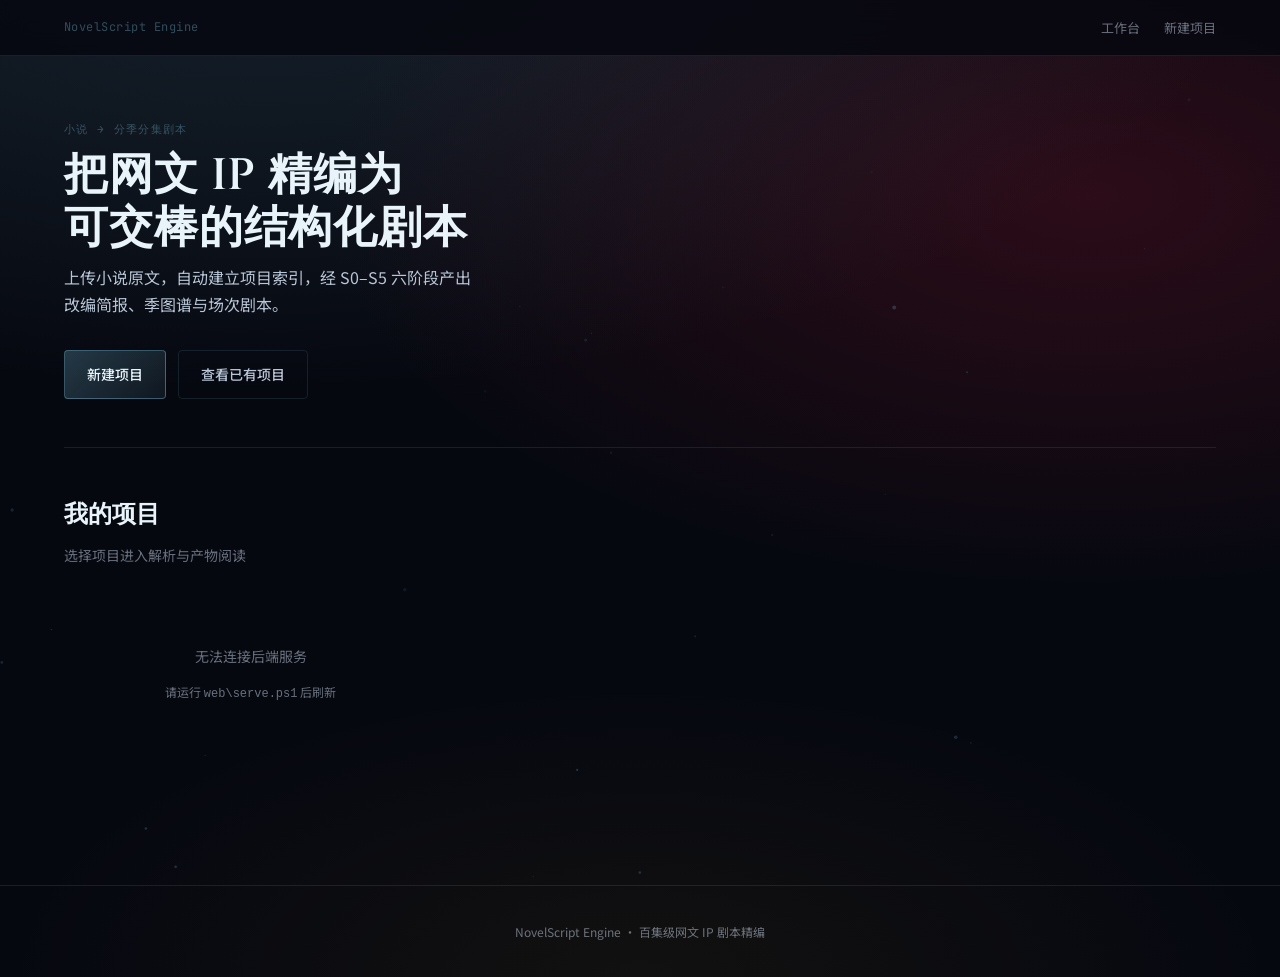
==== web/index.html @ 32b8bdcc "Initial commit: NovelScript Engine core codebase Co-authored-by: Cursor <cursoragent@cursor.com>" ====
<!DOCTYPE html>
<html lang="zh-CN">
<head>
  <meta charset="UTF-8">
  <meta name="viewport" content="width=device-width, initial-scale=1.0">
  <title>NovelScript Engine · 工作台</title>
  <link rel="preconnect" href="https://fonts.googleapis.com">
  <link rel="preconnect" href="https://fonts.gstatic.com" crossorigin>
  <link href="https://fonts.googleapis.com/css2?family=Cinzel:wght@400;600;700&family=JetBrains+Mono:wght@400;500&family=Noto+Sans+SC:wght@300;400;500;600&display=swap" rel="stylesheet">
  <link rel="stylesheet" href="styles.css">
</head>
<body class="page-home">
  <canvas id="frost-canvas" aria-hidden="true"></canvas>

  <header class="site-header">
    <div class="header-inner">
      <a class="brand brand-link" href="/">
        <span class="brand-engine">NovelScript Engine</span>
      </a>
      <nav class="header-nav" aria-label="页面导航">
        <a href="/" aria-current="page">工作台</a>
        <a href="/create.html">新建项目</a>
      </nav>
    </div>
  </header>

  <main>
    <section class="portal-hero">
      <p class="hero-eyebrow">小说 → 分季分集剧本</p>
      <h1 class="hero-title">把网文 IP 精编为<br>可交棒的结构化剧本</h1>
      <p class="portal-lead">
        上传小说原文，自动建立项目索引，经 S0–S5 六阶段产出改编简报、季图谱与场次剧本。
      </p>
      <div class="portal-actions">
        <a class="btn btn-primary" href="/create.html">新建项目</a>
        <a class="btn btn-ghost" href="#projects">查看已有项目</a>
      </div>
    </section>

    <section id="projects" class="projects-section">
      <div class="section-head">
        <h2>我的项目</h2>
        <p>选择项目进入解析与产物阅读</p>
      </div>
      <div id="projects-grid" class="projects-grid">
        <p class="projects-loading">加载项目列表…</p>
      </div>
    </section>
  </main>

  <footer class="site-footer">
    <p>NovelScript Engine · 百集级网文 IP 剧本精编</p>
  </footer>

  <script src="home.js"></script>
</body>
</html>
---- web/styles.css ----
/* Frost & Abyss — dragons-ice project dashboard */

:root {
  --void: #060810;
  --night: #0B1220;
  --deep: #111827;
  --panel: rgba(14, 22, 38, 0.72);
  --panel-border: rgba(126, 200, 227, 0.12);

  --ice: #7EC8E3;
  --ice-dim: rgba(126, 200, 227, 0.35);
  --ice-glow: rgba(126, 200, 227, 0.15);
  --frost-white: #E8F4FA;

  --abyss: #C41E3A;
  --abyss-deep: #1A0A12;
  --abyss-glow: rgba(196, 30, 58, 0.2);

  --flame: #D4A017;
  --flame-red: #8B1A1A;
  --flame-glow: rgba(212, 160, 23, 0.18);

  --mist: #B8C5D6;
  --mist-dim: rgba(184, 197, 214, 0.55);

  --font-display: "Cinzel", "Noto Serif SC", serif;
  --font-body: "Noto Sans SC", system-ui, sans-serif;
  --font-mono: "JetBrains Mono", monospace;

  --radius-sm: 4px;
  --radius-md: 8px;
  --radius-lg: 16px;

  --header-h: 56px;

  --stage-s0: #7EC8E3;
  --stage-s1: #9B8FD4;
  --stage-s2: #D4A017;
  --stage-s3: #5EC4A0;
  --stage-s4: #E07A5F;
  --stage-s5: #C41E3A;
}

*, *::before, *::after { box-sizing: border-box; }

html {
  scroll-behavior: smooth;
  scroll-padding-top: calc(var(--header-h) + 16px);
}

body {
  margin: 0;
  min-height: 100vh;
  font-family: var(--font-body);
  font-weight: 400;
  font-size: 15px;
  line-height: 1.65;
  color: var(--mist);
  background: var(--void);
  background-image:
    radial-gradient(ellipse 80% 50% at 20% -10%, var(--ice-glow), transparent),
    radial-gradient(ellipse 60% 40% at 85% 20%, var(--abyss-glow), transparent),
    radial-gradient(ellipse 50% 30% at 50% 100%, rgba(212, 160, 23, 0.06), transparent);
}

.server-banner {
  position: sticky;
  top: 0;
  z-index: 200;
  padding: 12px 24px;
  background: rgba(196, 30, 58, 0.92);
  color: var(--frost-white);
  font-size: 13px;
  text-align: center;
  border-bottom: 1px solid rgba(255, 255, 255, 0.15);
}

.server-banner code {
  font-family: var(--font-mono);
  background: rgba(0, 0, 0, 0.25);
  padding: 2px 6px;
  border-radius: 3px;
}

.server-banner a {
  color: var(--frost-white);
  font-weight: 600;
}

.fatal-error {
  padding: 80px 24px;
  text-align: center;
  max-width: 520px;
  margin: 0 auto;
}

.fatal-error h2 {
  font-family: var(--font-display);
  color: var(--frost-white);
}

.fatal-error code {
  font-family: var(--font-mono);
  background: var(--panel);
  padding: 2px 6px;
  border-radius: 3px;
}

.fatal-error a {
  color: var(--ice);
}

#frost-canvas {
  position: fixed;
  inset: 0;
  width: 100%;
  height: 100%;
  pointer-events: none;
  z-index: 0;
  opacity: 0.45;
}

/* Header */
.site-header {
  position: sticky;
  top: 0;
  z-index: 100;
  height: var(--header-h);
  background: rgba(6, 8, 16, 0.85);
  backdrop-filter: blur(12px);
  border-bottom: 1px solid var(--panel-border);
}

.header-inner {
  max-width: 1200px;
  margin: 0 auto;
  padding: 0 24px;
  height: 100%;
  display: flex;
  align-items: center;
  justify-content: space-between;
}

.brand {
  font-family: var(--font-mono);
  font-size: 12px;
  letter-spacing: 0.04em;
}

.brand-engine { color: var(--ice-dim); }
.brand-divider { color: var(--mist-dim); margin: 0 6px; }
.brand-project { color: var(--frost-white); }

.header-nav {
  display: flex;
  gap: 24px;
}

.header-nav a {
  color: var(--mist-dim);
  text-decoration: none;
  font-size: 13px;
  transition: color 0.2s;
}

.header-nav a:hover,
.header-nav a:focus-visible {
  color: var(--ice);
  outline: none;
}

main {
  position: relative;
  z-index: 1;
  max-width: 1200px;
  margin: 0 auto;
  padding: 0 24px 80px;
}

/* Hero */
.hero {
  padding: 48px 0 64px;
  display: grid;
  grid-template-columns: 1fr 340px;
  gap: 48px;
  align-items: start;
}

.hero-frame {
  position: relative;
}

.hero-eyebrow {
  font-family: var(--font-mono);
  font-size: 11px;
  letter-spacing: 0.12em;
  text-transform: uppercase;
  color: var(--ice-dim);
  margin: 0 0 12px;
}

.hero-title {
  font-family: var(--font-display);
  font-size: clamp(2rem, 5vw, 2.75rem);
  font-weight: 600;
  color: var(--frost-white);
  margin: 0 0 8px;
  line-height: 1.2;
  letter-spacing: 0.02em;
}

.hero-subtitle {
  font-family: var(--font-display);
  font-size: 14px;
  color: var(--mist-dim);
  margin: 0 0 24px;
  font-style: italic;
}

.hero-logline {
  font-size: 16px;
  color: var(--mist);
  max-width: 52ch;
  margin: 0 0 32px;
  border-left: 2px solid var(--ice-dim);
  padding-left: 16px;
}

.hero-stats {
  display: flex;
  flex-wrap: wrap;
  gap: 12px;
}

.stat-chip {
  font-family: var(--font-mono);
  font-size: 11px;
  padding: 6px 12px;
  border-radius: var(--radius-sm);
  background: var(--panel);
  border: 1px solid var(--panel-border);
  color: var(--mist);
}

.stat-chip strong {
  color: var(--ice);
  font-weight: 500;
}

/* Character triangle */
.triangle-section {
  padding-top: 8px;
}

.section-label {
  font-family: var(--font-mono);
  font-size: 10px;
  letter-spacing: 0.15em;
  text-transform: uppercase;
  color: var(--mist-dim);
  margin: 0 0 16px;
}

.character-triangle {
  position: relative;
  width: 100%;
  aspect-ratio: 1;
  max-width: 320px;
}

.char-node {
  position: absolute;
  width: 100px;
  padding: 12px;
  border-radius: var(--radius-md);
  text-align: center;
  cursor: default;
  transition: transform 0.25s, box-shadow 0.25s;
}

.char-node:hover {
  transform: scale(1.04);
}

.char-node--freya {
  top: 0;
  left: 50%;
  transform: translateX(-50%);
  background: linear-gradient(135deg, rgba(126, 200, 227, 0.15), rgba(126, 200, 227, 0.05));
  border: 1px solid rgba(126, 200, 227, 0.35);
  box-shadow: 0 0 24px var(--ice-glow);
}

.char-node--freya:hover { transform: translateX(-50%) scale(1.04); }

.char-node--desmond {
  bottom: 8%;
  left: 0;
  background: linear-gradient(135deg, rgba(196, 30, 58, 0.2), rgba(26, 10, 18, 0.8));
  border: 1px solid rgba(196, 30, 58, 0.4);
  box-shadow: 0 0 24px var(--abyss-glow);
}

.char-node--troy {
  bottom: 8%;
  right: 0;
  background: linear-gradient(135deg, rgba(212, 160, 23, 0.15), rgba(139, 26, 26, 0.3));
  border: 1px solid rgba(212, 160, 23, 0.35);
  box-shadow: 0 0 24px var(--flame-glow);
}

.char-name {
  font-family: var(--font-display);
  font-size: 12px;
  color: var(--frost-white);
  margin: 0 0 2px;
}

.char-role {
  font-size: 10px;
  color: var(--mist-dim);
  margin: 0;
}

.triangle-lines {
  position: absolute;
  inset: 0;
  width: 100%;
  height: 100%;
  pointer-events: none;
}

.triangle-lines line {
  stroke: rgba(184, 197, 214, 0.15);
  stroke-width: 1;
  stroke-dasharray: 4 4;
}

/* Sections */
.section-head {
  margin-bottom: 32px;
}

.section-head h2 {
  font-family: var(--font-display);
  font-size: 1.5rem;
  color: var(--frost-white);
  margin: 0 0 8px;
}

.section-head p {
  margin: 0;
  color: var(--mist-dim);
  font-size: 14px;
}

.pipeline-section,
.seasons-section,
.docs-section {
  padding: 64px 0;
  border-top: 1px solid var(--panel-border);
}

/* Pipeline */
.pipeline-track {
  display: flex;
  gap: 0;
  margin-bottom: 40px;
  overflow-x: auto;
  padding-bottom: 8px;
}

.stage-node {
  flex: 1;
  min-width: 100px;
  position: relative;
  text-align: center;
  padding: 16px 8px;
  display: flex;
  flex-direction: column;
  align-items: center;
  gap: 6px;
}

.stage-node--S0 { --stage-accent: var(--stage-s0); }
.stage-node--S1 { --stage-accent: var(--stage-s1); }
.stage-node--S2 { --stage-accent: var(--stage-s2); }
.stage-node--S3 { --stage-accent: var(--stage-s3); }
.stage-node--S4 { --stage-accent: var(--stage-s4); }
.stage-node--S5 { --stage-accent: var(--stage-s5); }

.stage-rerun {
  display: inline-flex;
  align-items: center;
  justify-content: center;
  width: 28px;
  height: 28px;
  margin-top: 6px;
  padding: 0;
  border: none;
  border-radius: 50%;
  background: color-mix(in srgb, var(--stage-accent, var(--ice)) 10%, transparent);
  color: color-mix(in srgb, var(--stage-accent, var(--ice)) 75%, var(--mist));
  cursor: pointer;
  opacity: 0.55;
  transition: opacity 0.2s, background 0.2s, color 0.2s, transform 0.2s, box-shadow 0.2s;
}

.stage-node:hover .stage-rerun,
.stage-rerun:focus-visible {
  opacity: 1;
  background: color-mix(in srgb, var(--stage-accent, var(--ice)) 18%, transparent);
  color: var(--stage-accent, var(--ice));
  box-shadow: 0 0 12px color-mix(in srgb, var(--stage-accent, var(--ice)) 25%, transparent);
  outline: none;
}

.stage-rerun:hover:not(:disabled) {
  transform: rotate(-30deg);
}

.stage-rerun:disabled {
  opacity: 0.25;
  cursor: not-allowed;
  transform: none;
}

.stage-rerun-icon {
  display: block;
}

.stage-rerun--loading .stage-rerun-icon {
  animation: stage-rerun-spin 0.8s linear infinite;
}

@keyframes stage-rerun-spin {
  to { transform: rotate(360deg); }
}

.stage-node:not(:last-child)::after {
  content: "";
  position: absolute;
  top: 28px;
  right: -50%;
  width: 100%;
  height: 1px;
  background: linear-gradient(90deg, var(--panel-border), transparent);
  z-index: 0;
}

.stage-dot {
  width: 14px;
  height: 14px;
  border-radius: 50%;
  margin: 0 auto 10px;
  border: 2px solid var(--mist-dim);
  background: var(--night);
  position: relative;
  z-index: 1;
}

.stage-node--complete .stage-dot {
  border-color: var(--ice);
  background: var(--ice);
  box-shadow: 0 0 12px var(--ice-glow);
}

.stage-node--pending .stage-dot {
  border-color: var(--mist-dim);
  opacity: 0.5;
}

.stage-id {
  font-family: var(--font-mono);
  font-size: 13px;
  font-weight: 500;
  color: var(--frost-white);
  display: block;
}

.stage-label {
  font-size: 11px;
  color: var(--mist-dim);
  display: block;
  margin-top: 4px;
  line-height: 1.3;
}

.engines-grid {
  display: grid;
  grid-template-columns: repeat(auto-fit, minmax(220px, 1fr));
  gap: 12px;
}

.engine-card {
  padding: 16px 18px;
  background: var(--panel);
  border: 1px solid var(--panel-border);
  border-radius: var(--radius-md);
  display: flex;
  align-items: flex-start;
  gap: 12px;
}

.engine-symbol {
  font-size: 18px;
  color: var(--ice);
  line-height: 1;
}

.engine-name {
  font-size: 13px;
  color: var(--mist);
  margin: 0;
}

.engine-id {
  font-family: var(--font-mono);
  font-size: 10px;
  color: var(--ice-dim);
  margin: 0 0 4px;
}

/* Seasons */
.seasons-scroll {
  display: grid;
  grid-template-columns: repeat(auto-fill, minmax(280px, 1fr));
  gap: 16px;
}

.season-card {
  padding: 20px;
  background: var(--panel);
  border: 1px solid var(--panel-border);
  border-radius: var(--radius-md);
  transition: border-color 0.2s, transform 0.2s;
  cursor: pointer;
}

.season-card:hover,
.season-card:focus-visible {
  border-color: var(--ice-dim);
  transform: translateY(-2px);
  outline: none;
}

.season-card--active {
  border-color: var(--ice);
  box-shadow: 0 0 20px var(--ice-glow);
}

.season-num {
  font-family: var(--font-mono);
  font-size: 10px;
  color: var(--ice-dim);
  letter-spacing: 0.1em;
  margin-bottom: 8px;
}

.season-title {
  font-family: var(--font-display);
  font-size: 15px;
  color: var(--frost-white);
  margin: 0 0 8px;
  line-height: 1.35;
}

.season-chapters {
  font-family: var(--font-mono);
  font-size: 11px;
  color: var(--mist-dim);
  margin: 0 0 12px;
}

.season-arc {
  font-size: 12px;
  color: var(--mist);
  margin: 0 0 12px;
  padding-left: 10px;
  border-left: 2px solid var(--ice-dim);
}

.season-hook {
  font-size: 11px;
  font-style: italic;
  color: var(--abyss);
  opacity: 0.85;
  margin: 0;
}

/* Documents — per-stage groups */
.docs-layout {
  display: grid;
  grid-template-columns: 260px 1fr;
  gap: 24px;
  min-height: 480px;
}

.docs-sidebar {
  display: flex;
  flex-direction: column;
  gap: 12px;
}

.doc-stage-group {
  border-radius: var(--radius-md);
  border: 1px solid color-mix(in srgb, var(--stage-accent, var(--ice-dim)) 22%, var(--panel-border));
  border-left: 4px solid var(--stage-accent, var(--ice-dim));
  background: linear-gradient(
    135deg,
    color-mix(in srgb, var(--stage-accent, var(--ice)) 8%, rgba(0, 0, 0, 0.22)),
    rgba(0, 0, 0, 0.18)
  );
  overflow: hidden;
}

.doc-stage-group--S0 { --stage-accent: var(--stage-s0); }
.doc-stage-group--S1 { --stage-accent: var(--stage-s1); }
.doc-stage-group--S2 { --stage-accent: var(--stage-s2); }
.doc-stage-group--S3 { --stage-accent: var(--stage-s3); }
.doc-stage-group--S4 { --stage-accent: var(--stage-s4); }
.doc-stage-group--S5 { --stage-accent: var(--stage-s5); }

.doc-stage-group--pending {
  opacity: 0.55;
}

.doc-group-header {
  display: flex;
  align-items: flex-start;
  justify-content: space-between;
  gap: 10px;
  padding: 14px 14px 10px;
  background: linear-gradient(
    90deg,
    color-mix(in srgb, var(--stage-accent, var(--ice)) 16%, transparent),
    transparent 72%
  );
  border-bottom: 1px solid color-mix(in srgb, var(--stage-accent, var(--ice)) 15%, var(--panel-border));
}

.doc-group-title {
  display: flex;
  flex-direction: column;
  gap: 4px;
  min-width: 0;
}

.doc-stage-id {
  font-family: var(--font-display);
  font-size: 18px;
  font-weight: 600;
  letter-spacing: 0.06em;
  line-height: 1;
  color: var(--stage-accent, var(--ice));
  text-shadow: 0 0 20px color-mix(in srgb, var(--stage-accent, var(--ice)) 40%, transparent);
}

.doc-stage-name {
  font-size: 13px;
  font-weight: 500;
  line-height: 1.35;
  color: var(--frost-white);
}

.doc-group-label {
  font-family: var(--font-mono);
  font-size: 11px;
  letter-spacing: 0.08em;
  color: var(--stage-accent, var(--ice-dim));
  margin: 0;
  text-transform: uppercase;
}

.doc-group-status {
  flex-shrink: 0;
  font-family: var(--font-mono);
  font-size: 9px;
  padding: 3px 7px;
  border-radius: var(--radius-sm);
  color: var(--mist-dim);
  border: 1px solid var(--panel-border);
  margin-top: 2px;
}

.doc-group-status--complete {
  color: var(--stage-accent);
  border-color: color-mix(in srgb, var(--stage-accent) 40%, transparent);
  background: color-mix(in srgb, var(--stage-accent) 10%, transparent);
}

.doc-group-links {
  display: flex;
  flex-direction: column;
  gap: 2px;
  padding: 4px 6px 8px;
}

.doc-link {
  display: block;
  width: 100%;
  padding: 10px 12px;
  text-align: left;
  background: transparent;
  border: none;
  border-radius: var(--radius-sm);
  color: var(--mist);
  font-family: var(--font-body);
  font-size: 13px;
  cursor: pointer;
  transition: background 0.15s, color 0.15s;
}

.doc-link:hover,
.doc-link:focus-visible {
  background: rgba(126, 200, 227, 0.08);
  color: var(--frost-white);
  outline: none;
}

.doc-link--active {
  background: color-mix(in srgb, var(--stage-accent, var(--ice)) 14%, transparent);
  color: var(--stage-accent, var(--ice));
  border-left: 2px solid var(--stage-accent, var(--ice));
}

.doc-link--disabled {
  opacity: 0.35;
  cursor: not-allowed;
}

.docs-viewer {
  background: var(--panel);
  border: 1px solid var(--panel-border);
  border-radius: var(--radius-md);
  overflow: hidden;
  display: flex;
  flex-direction: column;
}

.docs-viewer-header {
  padding: 16px 24px;
  border-bottom: 1px solid var(--panel-border);
  display: flex;
  align-items: center;
  justify-content: space-between;
  gap: 12px;
}

.docs-viewer-header h3 {
  font-family: var(--font-display);
  font-size: 16px;
  color: var(--frost-white);
  margin: 0;
}

.doc-stage-badge {
  font-family: var(--font-mono);
  font-size: 10px;
  padding: 4px 10px;
  border-radius: var(--radius-sm);
  color: var(--stage-accent, var(--ice));
  border: 1px solid color-mix(in srgb, var(--stage-accent, var(--ice)) 45%, transparent);
  background: color-mix(in srgb, var(--stage-accent, var(--ice)) 12%, transparent);
}

.doc-stage-badge--S0 { --stage-accent: var(--stage-s0); }
.doc-stage-badge--S1 { --stage-accent: var(--stage-s1); }
.doc-stage-badge--S2 { --stage-accent: var(--stage-s2); }
.doc-stage-badge--S3 { --stage-accent: var(--stage-s3); }
.doc-stage-badge--S4 { --stage-accent: var(--stage-s4); }
.doc-stage-badge--S5 { --stage-accent: var(--stage-s5); }

.docs-content {
  padding: 24px 28px 40px;
  overflow-y: auto;
  max-height: 70vh;
  flex: 1;
}

.docs-placeholder {
  color: var(--mist-dim);
  font-style: italic;
}

.docs-loading {
  color: var(--ice-dim);
  font-family: var(--font-mono);
  font-size: 13px;
}

.docs-error {
  color: var(--abyss);
  padding: 12px;
  background: rgba(196, 30, 58, 0.1);
  border-radius: var(--radius-sm);
}

/* Prose (markdown) */
.prose h1, .prose h2, .prose h3, .prose h4 {
  font-family: var(--font-display);
  color: var(--frost-white);
  margin-top: 1.5em;
  margin-bottom: 0.6em;
  line-height: 1.3;
}

.prose h1 { font-size: 1.5rem; border-bottom: 1px solid var(--panel-border); padding-bottom: 0.4em; }
.prose h2 { font-size: 1.25rem; color: var(--ice); }
.prose h3 { font-size: 1.05rem; }

.prose p { margin: 0.8em 0; }

.prose a {
  color: var(--ice);
  text-decoration: underline;
  text-underline-offset: 2px;
}

.prose strong { color: var(--frost-white); font-weight: 600; }
.prose em { color: var(--mist); }

.prose blockquote {
  margin: 1em 0;
  padding: 12px 16px;
  border-left: 3px solid var(--ice-dim);
  background: rgba(126, 200, 227, 0.05);
  color: var(--mist);
  font-style: italic;
}

.prose code {
  font-family: var(--font-mono);
  font-size: 0.85em;
  background: rgba(0, 0, 0, 0.3);
  padding: 2px 6px;
  border-radius: 3px;
  color: var(--ice);
}

.prose pre {
  background: rgba(0, 0, 0, 0.4);
  border: 1px solid var(--panel-border);
  border-radius: var(--radius-sm);
  padding: 16px;
  overflow-x: auto;
}

.prose pre code {
  background: none;
  padding: 0;
  color: var(--mist);
}

.prose table {
  width: 100%;
  border-collapse: collapse;
  font-size: 13px;
  margin: 1em 0;
}

.prose th, .prose td {
  border: 1px solid var(--panel-border);
  padding: 8px 12px;
  text-align: left;
}

.prose th {
  background: rgba(126, 200, 227, 0.08);
  color: var(--ice);
  font-weight: 500;
}

.prose tr:nth-child(even) td {
  background: rgba(0, 0, 0, 0.15);
}

.prose hr {
  border: none;
  border-top: 1px solid var(--panel-border);
  margin: 2em 0;
}

.prose ul, .prose ol {
  padding-left: 1.4em;
  margin: 0.8em 0;
}

.prose li { margin: 0.3em 0; }

/* Footer */
.site-footer {
  position: relative;
  z-index: 1;
  text-align: center;
  padding: 24px;
  border-top: 1px solid var(--panel-border);
  font-size: 12px;
  color: var(--mist-dim);
}

/* Responsive */
@media (max-width: 900px) {
  .hero {
    grid-template-columns: 1fr;
    gap: 32px;
  }

  .character-triangle {
    max-width: 100%;
  }

  .docs-layout {
    grid-template-columns: 1fr;
  }

  .docs-sidebar {
    flex-direction: row;
    flex-wrap: wrap;
    gap: 8px;
  }

  .doc-group-label {
    width: 100%;
  }

  .header-nav { display: none; }
}

@media (prefers-reduced-motion: reduce) {
  *, *::before, *::after {
    animation-duration: 0.01ms !important;
    transition-duration: 0.01ms !important;
  }

  .stage-rerun:hover:not(:disabled) {
    transform: none;
  }

  #frost-canvas { display: none; }
}

/* ── Portal home / create ── */

.brand-link {
  text-decoration: none;
  color: inherit;
}

.page-home .portal-hero,
.page-create .create-main {
  padding: 64px 0 48px;
}

.portal-hero {
  max-width: 640px;
}

.portal-lead {
  font-size: 16px;
  color: var(--mist);
  max-width: 46ch;
  margin: 0 0 32px;
  line-height: 1.7;
}

.portal-actions {
  display: flex;
  flex-wrap: wrap;
  gap: 12px;
}

.btn {
  display: inline-flex;
  align-items: center;
  justify-content: center;
  padding: 12px 22px;
  border-radius: var(--radius-sm);
  font-family: var(--font-body);
  font-size: 14px;
  font-weight: 500;
  text-decoration: none;
  border: 1px solid transparent;
  cursor: pointer;
  transition: background 0.15s, border-color 0.15s, transform 0.15s;
}

.btn-primary {
  background: linear-gradient(135deg, rgba(126, 200, 227, 0.25), rgba(126, 200, 227, 0.08));
  border-color: var(--ice-dim);
  color: var(--frost-white);
}

.btn-primary:hover,
.btn-primary:focus-visible {
  border-color: var(--ice);
  box-shadow: 0 0 20px var(--ice-glow);
  outline: none;
}

.btn-ghost {
  background: transparent;
  border-color: var(--panel-border);
  color: var(--mist);
}

.btn-ghost:hover {
  border-color: var(--ice-dim);
  color: var(--frost-white);
}

.btn-sm {
  padding: 8px 14px;
  font-size: 12px;
}

.btn:disabled {
  opacity: 0.5;
  cursor: not-allowed;
}

.projects-section {
  padding: 48px 0 64px;
  border-top: 1px solid var(--panel-border);
}

.projects-grid {
  display: grid;
  grid-template-columns: repeat(auto-fill, minmax(280px, 1fr));
  gap: 16px;
}

.project-card {
  display: block;
  padding: 20px;
  background: var(--panel);
  border: 1px solid var(--panel-border);
  border-radius: var(--radius-md);
  text-decoration: none;
  color: inherit;
  transition: border-color 0.2s, transform 0.2s;
}

.project-card:hover {
  border-color: var(--ice-dim);
  transform: translateY(-2px);
}

.project-card-slug {
  font-family: var(--font-mono);
  font-size: 10px;
  color: var(--ice-dim);
  margin: 0 0 8px;
}

.project-card-title {
  font-family: var(--font-display);
  font-size: 16px;
  color: var(--frost-white);
  margin: 0 0 12px;
  line-height: 1.35;
}

.project-card-meta {
  display: flex;
  flex-wrap: wrap;
  gap: 10px;
  font-family: var(--font-mono);
  font-size: 10px;
  color: var(--mist-dim);
  margin-bottom: 12px;
}

.project-card-bar {
  height: 3px;
  background: rgba(255, 255, 255, 0.06);
  border-radius: 2px;
  overflow: hidden;
}

.project-card-bar span {
  display: block;
  height: 100%;
  background: var(--ice);
  border-radius: 2px;
}

.projects-empty,
.projects-loading,
.section-empty {
  color: var(--mist-dim);
  font-size: 14px;
  padding: 32px;
  text-align: center;
}

.projects-empty .btn {
  margin-top: 16px;
}

.create-main {
  max-width: 560px;
  margin: 0 auto;
}

.create-card {
  padding: 32px;
  background: var(--panel);
  border: 1px solid var(--panel-border);
  border-radius: var(--radius-lg);
}

.field-label {
  display: block;
  font-size: 12px;
  color: var(--mist-dim);
  margin: 16px 0 8px;
}

.field-input {
  width: 100%;
  padding: 10px 12px;
  background: rgba(0, 0, 0, 0.3);
  border: 1px solid var(--panel-border);
  border-radius: var(--radius-sm);
  color: var(--frost-white);
  font-family: var(--font-body);
  font-size: 14px;
}

.field-input:focus {
  outline: none;
  border-color: var(--ice-dim);
}

.field-select {
  appearance: none;
}

.drop-zone {
  border: 2px dashed var(--panel-border);
  border-radius: var(--radius-md);
  padding: 32px 20px;
  text-align: center;
  cursor: pointer;
  transition: border-color 0.2s, background 0.2s;
}

.drop-zone--hover,
.drop-zone:focus-visible {
  border-color: var(--ice-dim);
  background: rgba(126, 200, 227, 0.05);
  outline: none;
}

.drop-zone--ready {
  border-color: var(--ice);
  border-style: solid;
}

.drop-title {
  font-family: var(--font-display);
  color: var(--frost-white);
  margin: 0 0 6px;
}

.drop-hint,
.drop-file {
  font-size: 12px;
  color: var(--mist-dim);
  margin: 4px 0;
}

.drop-file {
  color: var(--ice);
  font-family: var(--font-mono);
}

.checkbox-row {
  display: flex;
  align-items: flex-start;
  gap: 10px;
  margin: 20px 0;
  font-size: 13px;
  color: var(--mist);
  cursor: pointer;
}

.form-error {
  color: var(--abyss);
  background: rgba(196, 30, 58, 0.12);
  padding: 10px 12px;
  border-radius: var(--radius-sm);
  font-size: 13px;
  margin: 12px 0;
}

.upload-progress {
  margin-top: 20px;
  padding: 20px;
  background: rgba(126, 200, 227, 0.04);
  border: 1px solid var(--panel-border);
  border-radius: var(--radius-md);
}

.upload-progress-steps {
  display: flex;
  flex-direction: column;
  gap: 12px;
  margin-bottom: 16px;
}

.upload-step {
  display: flex;
  align-items: center;
  gap: 12px;
  font-size: 13px;
  color: var(--mist-dim);
  transition: color 0.3s;
}

.upload-step-dot {
  width: 10px;
  height: 10px;
  border-radius: 50%;
  border: 2px solid var(--mist-dim);
  flex-shrink: 0;
  transition: border-color 0.3s, background 0.3s, box-shadow 0.3s;
}

.upload-step--active {
  color: var(--frost-white);
}

.upload-step--active .upload-step-dot {
  border-color: var(--ice);
  background: color-mix(in srgb, var(--ice) 40%, transparent);
  box-shadow: 0 0 10px var(--ice-glow);
  animation: pulse 1.2s ease infinite;
}

.upload-step--done {
  color: var(--ice-dim);
}

.upload-step--done .upload-step-dot {
  border-color: var(--ice);
  background: var(--ice);
}

.upload-progress-msg {
  margin: 0;
  font-family: var(--font-mono);
  font-size: 12px;
  color: var(--mist);
}

.form-actions {
  display: flex;
  justify-content: flex-end;
  gap: 12px;
  margin-top: 24px;
}

/* Project toolbar */
.project-toolbar {
  position: sticky;
  top: var(--header-h);
  z-index: 90;
  background: rgba(8, 12, 20, 0.9);
  border-bottom: 1px solid var(--panel-border);
  backdrop-filter: blur(10px);
}

.toolbar-inner {
  max-width: 1200px;
  margin: 0 auto;
  padding: 10px 24px;
  display: flex;
  align-items: center;
  justify-content: space-between;
  gap: 16px;
}

.toolbar-status {
  display: flex;
  align-items: center;
  gap: 8px;
  font-family: var(--font-mono);
  font-size: 12px;
  color: var(--mist-dim);
}

.status-dot {
  width: 8px;
  height: 8px;
  border-radius: 50%;
  background: var(--mist-dim);
}

.status-dot--running {
  background: var(--flame);
  box-shadow: 0 0 8px var(--flame-glow);
  animation: pulse 1.2s ease infinite;
}

.status-dot--idle {
  background: var(--ice);
}

@keyframes pulse {
  50% { opacity: 0.5; }
}

.toolbar-actions {
  display: flex;
  gap: 8px;
}

.stage-node--partial .stage-dot {
  border-color: var(--flame);
  background: rgba(212, 160, 23, 0.4);
}

.stage-node--active .stage-dot {
  border-color: var(--stage-accent, var(--flame));
  background: color-mix(in srgb, var(--stage-accent, var(--flame)) 55%, var(--night));
  box-shadow: 0 0 16px color-mix(in srgb, var(--stage-accent, var(--flame)) 40%, transparent);
  animation: stage-pulse 1.4s ease infinite;
}

.stage-node--active .stage-id {
  color: var(--stage-accent, var(--flame));
}

.stage-node--active::before {
  content: "进行中";
  position: absolute;
  top: 0;
  left: 50%;
  transform: translateX(-50%);
  font-family: var(--font-mono);
  font-size: 9px;
  letter-spacing: 0.08em;
  color: var(--stage-accent, var(--flame));
  opacity: 0.9;
}

@keyframes stage-pulse {
  50% { box-shadow: 0 0 8px color-mix(in srgb, var(--stage-accent, var(--flame)) 25%, transparent); }
}

/* Progress panel — production reel */
.progress-panel {
  position: relative;
  z-index: 2;
  border-bottom: 1px solid var(--panel-border);
  background: linear-gradient(180deg, rgba(11, 18, 32, 0.95) 0%, rgba(6, 8, 16, 0.88) 100%);
}

.progress-panel-inner {
  max-width: 1200px;
  margin: 0 auto;
  padding: 20px 24px 24px;
}

.progress-head {
  display: flex;
  align-items: flex-start;
  justify-content: space-between;
  gap: 24px;
  margin-bottom: 16px;
}

.progress-eyebrow {
  font-family: var(--font-mono);
  font-size: 10px;
  letter-spacing: 0.14em;
  text-transform: uppercase;
  color: var(--ice-dim);
  margin: 0 0 6px;
}

.progress-title {
  font-family: var(--font-display);
  font-size: clamp(18px, 3vw, 24px);
  font-weight: 600;
  color: var(--frost-white);
  margin: 0;
  line-height: 1.3;
}

.progress-meta {
  display: flex;
  flex-direction: column;
  align-items: flex-end;
  gap: 4px;
  flex-shrink: 0;
}

.progress-pct {
  font-family: var(--font-mono);
  font-size: 28px;
  font-weight: 500;
  color: var(--ice);
  line-height: 1;
}

.progress-stages {
  font-family: var(--font-mono);
  font-size: 11px;
  color: var(--mist-dim);
}

.progress-reel {
  margin-bottom: 12px;
}

.progress-reel-track {
  position: relative;
  height: 6px;
  background: rgba(126, 200, 227, 0.08);
  border-radius: 3px;
  overflow: visible;
}

.progress-reel-fill {
  height: 100%;
  width: 0%;
  background: linear-gradient(90deg, var(--ice-dim), var(--ice));
  border-radius: 3px;
  transition: width 0.6s ease;
}

.progress-reel-needle {
  position: absolute;
  top: 50%;
  left: 0%;
  width: 10px;
  height: 10px;
  margin-top: -5px;
  margin-left: -5px;
  border-radius: 50%;
  background: var(--frost-white);
  box-shadow: 0 0 12px var(--ice), 0 0 24px var(--ice-glow);
  transition: left 0.6s ease;
}

.progress-panel--running .progress-reel-needle {
  animation: needle-glow 1.2s ease infinite;
}

@keyframes needle-glow {
  50% { box-shadow: 0 0 6px var(--ice), 0 0 12px var(--ice-glow); }
}

.progress-steps {
  list-style: none;
  margin: 0 0 16px;
  padding: 0;
  display: grid;
  grid-template-columns: repeat(9, minmax(0, 1fr));
  gap: 4px;
}

.progress-step {
  display: flex;
  flex-direction: column;
  align-items: center;
  gap: 6px;
  text-align: center;
  position: relative;
}

.progress-step:not(:last-child)::after {
  content: "";
  position: absolute;
  top: 7px;
  left: calc(50% + 10px);
  width: calc(100% - 8px);
  height: 1px;
  background: rgba(126, 200, 227, 0.12);
  z-index: 0;
}

.progress-step.is-done:not(:last-child)::after {
  background: linear-gradient(90deg, var(--ice-dim), rgba(126, 200, 227, 0.2));
}

.progress-step-mark {
  width: 14px;
  height: 14px;
  border-radius: 50%;
  border: 2px solid var(--mist-dim);
  background: var(--night);
  position: relative;
  z-index: 1;
  transition: border-color 0.3s, background 0.3s, box-shadow 0.3s;
}

.progress-step.is-pending .progress-step-mark {
  opacity: 0.45;
}

.progress-step.is-done .progress-step-mark {
  border-color: var(--ice);
  background: var(--ice);
  box-shadow: 0 0 8px var(--ice-glow);
}

.progress-step.is-active .progress-step-mark {
  border-color: var(--flame);
  background: color-mix(in srgb, var(--flame) 50%, var(--night));
  box-shadow: 0 0 14px var(--flame-glow);
  animation: pulse 1.2s ease infinite;
}

.progress-step-name {
  font-family: var(--font-mono);
  font-size: 9px;
  line-height: 1.25;
  color: var(--mist-dim);
  max-width: 72px;
}

.progress-step.is-active .progress-step-name {
  color: var(--flame);
  font-weight: 500;
}

.progress-step.is-done .progress-step-name {
  color: var(--ice-dim);
}

.progress-episode {
  margin-bottom: 12px;
  padding: 10px 12px;
  background: rgba(212, 160, 23, 0.06);
  border: 1px solid rgba(212, 160, 23, 0.18);
  border-radius: var(--radius-sm);
}

.progress-episode-head {
  display: flex;
  justify-content: space-between;
  align-items: baseline;
  margin-bottom: 8px;
  font-family: var(--font-mono);
  font-size: 11px;
}

.progress-episode-label {
  color: var(--flame);
}

.progress-episode-count {
  color: var(--mist);
}

.progress-episode-track {
  height: 4px;
  background: rgba(255, 255, 255, 0.06);
  border-radius: 2px;
  overflow: hidden;
}

.progress-episode-fill {
  height: 100%;
  width: 0%;
  background: linear-gradient(90deg, var(--flame-red), var(--flame));
  border-radius: 2px;
  transition: width 0.5s ease;
}

.progress-elapsed {
  margin: 8px 0 0;
  font-family: var(--font-mono);
  font-size: 10px;
  color: var(--mist-dim);
  letter-spacing: 0.04em;
}

.project-card--running {
  border-color: color-mix(in srgb, var(--flame) 35%, var(--panel-border));
  box-shadow: 0 0 20px rgba(212, 160, 23, 0.08);
}

.project-card-running {
  display: flex;
  align-items: center;
  gap: 8px;
  font-family: var(--font-mono);
  font-size: 11px;
  color: var(--flame);
  margin-bottom: 10px;
  line-height: 1.4;
}

.project-card--running .project-card-bar span {
  background: linear-gradient(90deg, var(--flame-red), var(--flame));
}

.progress-reel-labels {
  display: flex;
  justify-content: space-between;
  margin-top: 8px;
  font-family: var(--font-mono);
  font-size: 10px;
  color: var(--mist-dim);
}

.progress-reel-labels span {
  flex: 1;
  text-align: center;
  transition: color 0.3s;
}

.progress-reel-labels span.is-active {
  color: var(--ice);
  font-weight: 500;
}

.progress-reel-labels span.is-done {
  color: var(--ice-dim);
}

.progress-body {
  border-top: 1px solid rgba(126, 200, 227, 0.08);
  padding-top: 12px;
}

.progress-activity {
  max-height: 88px;
  overflow-y: auto;
  display: flex;
  flex-direction: column;
  gap: 0;
}

.progress-activity-empty {
  margin: 0;
  font-size: 13px;
  color: var(--mist-dim);
  font-style: italic;
  line-height: 1.35;
}

#progress-activity .progress-activity-item {
  display: flex;
  align-items: baseline;
  gap: 8px;
  margin: 0;
  font-size: 12px;
  line-height: 1.35;
  padding: 2px 0;
  animation: activity-in 0.3s ease;
}

.progress-activity-item:first-child {
  color: var(--frost-white);
}

.progress-activity-item:not(:first-child) {
  color: var(--mist-dim);
}

.progress-activity-item::before {
  content: "›";
  font-family: var(--font-mono);
  color: var(--ice-dim);
  flex-shrink: 0;
}

.progress-activity-item--current::before {
  content: "▸";
  color: var(--flame);
}

@keyframes activity-in {
  from { opacity: 0; transform: translateY(-4px); }
  to { opacity: 1; transform: translateY(0); }
}

.progress-panel--running {
  border-bottom-color: color-mix(in srgb, var(--flame) 25%, var(--panel-border));
}

.progress-panel--done .progress-reel-fill {
  background: linear-gradient(90deg, var(--ice-dim), var(--stage-s3));
}

.progress-panel--blocked {
  border-bottom-color: color-mix(in srgb, var(--stage-s2) 35%, var(--panel-border));
}

.status-dot--blocked {
  background: var(--stage-s2);
  box-shadow: 0 0 10px color-mix(in srgb, var(--stage-s2) 45%, transparent);
  animation: pulse 1.6s ease infinite;
}

/* Approval gate — editorial checkpoint on the pipeline */
.approval-gate {
  position: relative;
  z-index: 2;
  border-bottom: 1px solid color-mix(in srgb, var(--stage-s2) 28%, var(--panel-border));
  background:
    radial-gradient(ellipse 80% 120% at 12% 50%, color-mix(in srgb, var(--stage-s2) 8%, transparent), transparent 55%),
    linear-gradient(180deg, rgba(17, 14, 8, 0.55) 0%, rgba(6, 8, 16, 0.92) 100%);
  animation: approval-gate-in 0.45s ease both;
}

.approval-gate-inner {
  max-width: 1200px;
  margin: 0 auto;
  padding: 22px 24px 26px;
  display: grid;
  grid-template-columns: 48px 1fr;
  gap: 20px;
  align-items: start;
}

.approval-gate-rail {
  position: relative;
  height: 100%;
  min-height: 88px;
  display: flex;
  align-items: center;
  justify-content: center;
}

.approval-gate-rail::before {
  content: "";
  position: absolute;
  left: 50%;
  top: 8px;
  bottom: 8px;
  width: 2px;
  transform: translateX(-50%);
  background: linear-gradient(
    180deg,
    transparent,
    color-mix(in srgb, var(--stage-s2) 55%, var(--panel-border)) 20%,
    color-mix(in srgb, var(--stage-s2) 55%, var(--panel-border)) 80%,
    transparent
  );
}

.approval-gate-valve {
  position: relative;
  z-index: 1;
  width: 14px;
  height: 14px;
  transform: rotate(45deg);
  background: var(--night);
  border: 2px solid var(--stage-s2);
  box-shadow:
    0 0 0 4px color-mix(in srgb, var(--stage-s2) 12%, transparent),
    0 0 18px color-mix(in srgb, var(--stage-s2) 35%, transparent);
}

.approval-gate--resume .approval-gate-valve {
  border-color: var(--ice);
  box-shadow:
    0 0 0 4px color-mix(in srgb, var(--ice) 12%, transparent),
    0 0 18px color-mix(in srgb, var(--ice) 30%, transparent);
}

.approval-gate--resume .approval-gate-eyebrow {
  color: var(--ice);
}

.approval-gate--warn .approval-gate-valve {
  border-color: var(--flame);
  box-shadow:
    0 0 0 4px color-mix(in srgb, var(--flame) 12%, transparent),
    0 0 18px color-mix(in srgb, var(--flame) 30%, transparent);
}

.approval-gate--warn {
  border-bottom-color: color-mix(in srgb, var(--flame) 30%, var(--panel-border));
  background:
    radial-gradient(ellipse 80% 120% at 12% 50%, color-mix(in srgb, var(--flame) 6%, transparent), transparent 55%),
    linear-gradient(180deg, rgba(20, 12, 8, 0.5) 0%, rgba(6, 8, 16, 0.92) 100%);
}

.approval-gate-eyebrow {
  margin: 0 0 6px;
  font-family: var(--font-mono);
  font-size: 10px;
  letter-spacing: 0.16em;
  text-transform: uppercase;
  color: var(--stage-s2);
}

.approval-gate--warn .approval-gate-eyebrow {
  color: var(--flame);
}

.approval-gate-title {
  margin: 0;
  font-family: var(--font-display);
  font-size: clamp(1.25rem, 2.5vw, 1.5rem);
  font-weight: 600;
  color: var(--frost-white);
  letter-spacing: 0.02em;
}

.approval-gate-lead {
  margin: 10px 0 0;
  max-width: 56ch;
  font-size: 14px;
  line-height: 1.65;
  color: var(--mist);
}

.approval-gate-issues {
  margin: 14px 0 0;
  padding: 12px 14px 12px 30px;
  list-style: disc;
  font-family: var(--font-mono);
  font-size: 11px;
  line-height: 1.55;
  color: color-mix(in srgb, var(--flame) 75%, var(--mist));
  background: color-mix(in srgb, var(--flame) 6%, var(--night));
  border: 1px solid color-mix(in srgb, var(--flame) 22%, var(--panel-border));
  border-radius: var(--radius-md);
}

.approval-gate-issues li + li {
  margin-top: 6px;
}

.approval-gate-actions {
  display: flex;
  flex-wrap: wrap;
  gap: 8px;
  margin-top: 18px;
}

.approval-gate-actions .btn-primary {
  margin-left: auto;
}

@keyframes approval-gate-in {
  from {
    opacity: 0;
    transform: translateY(-6px);
  }
  to {
    opacity: 1;
    transform: translateY(0);
  }
}

@media (prefers-reduced-motion: reduce) {
  .approval-gate {
    animation: none;
  }
}

@media (max-width: 640px) {
  .approval-gate-inner {
    grid-template-columns: 1fr;
    gap: 12px;
  }

  .approval-gate-rail {
    min-height: 0;
    height: 32px;
  }

  .approval-gate-rail::before {
    top: 50%;
    bottom: auto;
    left: 0;
    right: 0;
    width: auto;
    height: 2px;
    transform: translateY(-50%);
  }

  .approval-gate-actions .btn-primary {
    margin-left: 0;
    width: 100%;
  }
}

@media (max-width: 640px) {
  .progress-head {
    flex-direction: column;
    gap: 12px;
  }
  .progress-meta {
    flex-direction: row;
    align-items: baseline;
    gap: 12px;
  }
  .progress-pct {
    font-size: 22px;
  }
  .progress-steps {
    grid-template-columns: repeat(3, 1fr);
    row-gap: 14px;
  }
  .progress-step:not(:last-child)::after {
    display: none;
  }
}
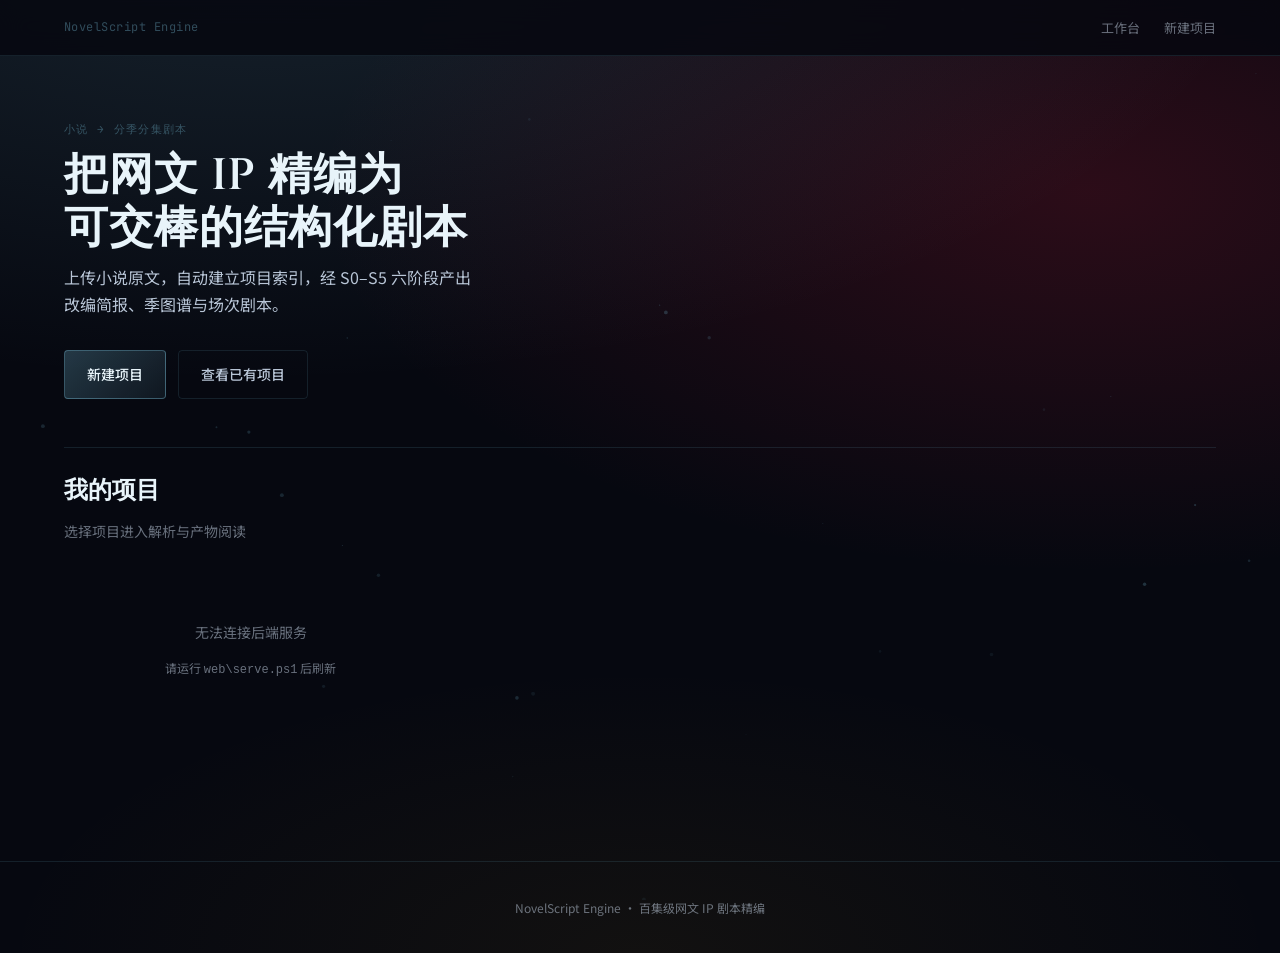
==== commit c1e8d90f: "Add pre-pipeline stages and expand orchestration pipeline. Introduces P0/P1/P3 pre-pipeline stages w" ====
--- a/web/index.html
+++ b/web/index.html
@@ -7,7 +7,7 @@
   <link rel="preconnect" href="https://fonts.googleapis.com">
   <link rel="preconnect" href="https://fonts.gstatic.com" crossorigin>
   <link href="https://fonts.googleapis.com/css2?family=Cinzel:wght@400;600;700&family=JetBrains+Mono:wght@400;500&family=Noto+Sans+SC:wght@300;400;500;600&display=swap" rel="stylesheet">
-  <link rel="stylesheet" href="styles.css">
+  <link rel="stylesheet" href="styles.css?v=20260706k">
 </head>
 <body class="page-home">
   <canvas id="frost-canvas" aria-hidden="true"></canvas>
@@ -37,6 +37,8 @@
       </div>
     </section>
 
+    <section id="running-banner" class="running-banner" hidden aria-live="polite"></section>
+
     <section id="projects" class="projects-section">
       <div class="section-head">
         <h2>我的项目</h2>
@@ -52,6 +54,6 @@
     <p>NovelScript Engine · 百集级网文 IP 剧本精编</p>
   </footer>
 
-  <script src="home.js"></script>
+  <script src="home.js?v=20260706k"></script>
 </body>
 </html>
--- a/web/styles.css
+++ b/web/styles.css
@@ -33,6 +33,10 @@
 
   --header-h: 56px;
 
+  --stage-p0: #56C8B8;
+  --stage-p1: #6BA3FF;
+  --stage-p3: #E6A055;
+  --stage-p6: #B088F9;
   --stage-s0: #7EC8E3;
   --stage-s1: #9B8FD4;
   --stage-s2: #D4A017;
@@ -368,6 +372,17 @@
   margin-bottom: 40px;
   overflow-x: auto;
   padding-bottom: 8px;
+  scrollbar-width: thin;
+}
+
+.pipeline-track .stage-node {
+  min-width: 88px;
+}
+
+.pipeline-track .stage-label {
+  font-size: 11px;
+  line-height: 1.35;
+  max-width: 9em;
 }
 
 .stage-node {
@@ -382,6 +397,10 @@
   gap: 6px;
 }
 
+.stage-node--P0 { --stage-accent: var(--stage-p0); }
+.stage-node--P1 { --stage-accent: var(--stage-p1); }
+.stage-node--P3 { --stage-accent: var(--stage-p3); }
+.stage-node--P6 { --stage-accent: var(--stage-p6); }
 .stage-node--S0 { --stage-accent: var(--stage-s0); }
 .stage-node--S1 { --stage-accent: var(--stage-s1); }
 .stage-node--S2 { --stage-accent: var(--stage-s2); }
@@ -614,6 +633,10 @@
   overflow: hidden;
 }
 
+.doc-stage-group--P0 { --stage-accent: var(--stage-p0); }
+.doc-stage-group--P1 { --stage-accent: var(--stage-p1); }
+.doc-stage-group--P3 { --stage-accent: var(--stage-p3); }
+.doc-stage-group--P6 { --stage-accent: var(--stage-p6); }
 .doc-stage-group--S0 { --stage-accent: var(--stage-s0); }
 .doc-stage-group--S1 { --stage-accent: var(--stage-s1); }
 .doc-stage-group--S2 { --stage-accent: var(--stage-s2); }
@@ -764,6 +787,10 @@
   background: color-mix(in srgb, var(--stage-accent, var(--ice)) 12%, transparent);
 }
 
+.doc-stage-badge--P0 { --stage-accent: var(--stage-p0); }
+.doc-stage-badge--P1 { --stage-accent: var(--stage-p1); }
+.doc-stage-badge--P3 { --stage-accent: var(--stage-p3); }
+.doc-stage-badge--P6 { --stage-accent: var(--stage-p6); }
 .doc-stage-badge--S0 { --stage-accent: var(--stage-s0); }
 .doc-stage-badge--S1 { --stage-accent: var(--stage-s1); }
 .doc-stage-badge--S2 { --stage-accent: var(--stage-s2); }
@@ -1014,6 +1041,49 @@
   font-size: 12px;
 }
 
+.btn-stop {
+  background: transparent;
+  border-color: color-mix(in srgb, var(--flame-red) 55%, var(--panel-border));
+  color: var(--flame);
+}
+
+.btn-stop:hover,
+.btn-stop:focus-visible {
+  border-color: var(--flame-red);
+  color: var(--frost-white);
+  background: color-mix(in srgb, var(--flame-red) 12%, transparent);
+  outline: none;
+}
+
+.btn-stop:disabled {
+  opacity: 0.35;
+  cursor: not-allowed;
+  pointer-events: none;
+  border-color: var(--panel-border);
+  color: var(--mist-dim);
+  background: transparent;
+}
+
+.btn-delete {
+  background: transparent;
+  border-color: color-mix(in srgb, var(--flame-red) 40%, var(--panel-border));
+  color: var(--mist);
+}
+
+.btn-delete:hover,
+.btn-delete:focus-visible {
+  border-color: var(--flame-red);
+  color: var(--flame-red);
+  background: color-mix(in srgb, var(--flame-red) 10%, transparent);
+  outline: none;
+}
+
+.btn-delete:disabled {
+  opacity: 0.35;
+  cursor: not-allowed;
+  pointer-events: none;
+}
+
 .btn:disabled {
   opacity: 0.5;
   cursor: not-allowed;
@@ -1036,14 +1106,19 @@
   background: var(--panel);
   border: 1px solid var(--panel-border);
   border-radius: var(--radius-md);
-  text-decoration: none;
   color: inherit;
+  cursor: pointer;
   transition: border-color 0.2s, transform 0.2s;
 }
 
 .project-card:hover {
   border-color: var(--ice-dim);
   transform: translateY(-2px);
+}
+
+.project-card:focus-visible {
+  outline: 2px solid var(--ice-dim);
+  outline-offset: 2px;
 }
 
 .project-card-slug {
@@ -1592,12 +1667,152 @@
   font-family: var(--font-mono);
   font-size: 11px;
   color: var(--flame);
+  line-height: 1.4;
+  flex: 1;
+  min-width: 0;
+}
+
+.project-card-running-row {
+  display: flex;
+  align-items: center;
+  justify-content: space-between;
+  gap: 10px;
   margin-bottom: 10px;
-  line-height: 1.4;
+}
+
+.project-card-running-row .btn-stop {
+  flex-shrink: 0;
+}
+
+.project-card-actions {
+  display: flex;
+  justify-content: flex-end;
+  margin-top: 12px;
+  padding-top: 12px;
+  border-top: 1px solid var(--panel-border);
+}
+
+.project-card-actions .btn-delete {
+  flex-shrink: 0;
 }
 
 .project-card--running .project-card-bar span {
   background: linear-gradient(90deg, var(--flame-red), var(--flame));
+}
+
+.project-card--running {
+  border-color: color-mix(in srgb, var(--flame-red) 55%, var(--panel-border));
+  box-shadow: 0 0 0 1px color-mix(in srgb, var(--flame-red) 25%, transparent),
+    0 12px 32px color-mix(in srgb, var(--flame-red) 12%, transparent);
+  position: relative;
+}
+
+.project-card-live {
+  position: absolute;
+  top: 12px;
+  right: 12px;
+  padding: 2px 8px;
+  border-radius: 999px;
+  background: color-mix(in srgb, var(--flame-red) 22%, transparent);
+  border: 1px solid color-mix(in srgb, var(--flame-red) 45%, transparent);
+  color: var(--flame);
+  font-family: var(--font-mono);
+  font-size: 10px;
+  font-weight: 600;
+  letter-spacing: 0.08em;
+  animation: live-pulse 1.6s ease-in-out infinite;
+}
+
+@keyframes live-pulse {
+  0%,
+  100% {
+    opacity: 1;
+  }
+  50% {
+    opacity: 0.55;
+  }
+}
+
+.running-banner {
+  margin: 0 auto;
+  max-width: var(--content-max);
+  padding: 0 24px 8px;
+}
+
+.running-banner-inner {
+  padding: 16px 18px;
+  border-radius: var(--radius-md);
+  border: 1px solid color-mix(in srgb, var(--flame-red) 45%, var(--panel-border));
+  background: linear-gradient(
+    135deg,
+    color-mix(in srgb, var(--flame-red) 14%, var(--panel)),
+    color-mix(in srgb, var(--flame-red) 6%, var(--panel))
+  );
+  box-shadow: 0 10px 28px color-mix(in srgb, var(--flame-red) 10%, transparent);
+}
+
+.running-banner-head {
+  display: flex;
+  align-items: center;
+  gap: 10px;
+  flex-wrap: wrap;
+  margin-bottom: 12px;
+  color: var(--frost-white);
+}
+
+.running-banner-hint {
+  color: var(--mist);
+  font-size: 13px;
+}
+
+.running-banner-list {
+  list-style: none;
+  margin: 0;
+  padding: 0;
+  display: grid;
+  gap: 8px;
+}
+
+.running-banner-item {
+  display: flex;
+  align-items: center;
+  justify-content: space-between;
+  gap: 12px;
+  padding: 10px 12px;
+  border-radius: var(--radius-sm);
+  background: color-mix(in srgb, var(--void) 35%, transparent);
+  border: 1px solid color-mix(in srgb, var(--flame-red) 20%, var(--panel-border));
+}
+
+.running-banner-link {
+  color: inherit;
+  text-decoration: none;
+  min-width: 0;
+  flex: 1;
+}
+
+.running-banner-link:hover .running-banner-title {
+  color: var(--ice);
+}
+
+.running-banner-title {
+  display: block;
+  font-weight: 600;
+}
+
+.running-banner-meta {
+  display: block;
+  margin-top: 2px;
+  font-size: 12px;
+  color: var(--mist);
+}
+
+.running-banner-item .btn-stop {
+  flex-shrink: 0;
+}
+
+.page-home .projects-section {
+  padding-top: 24px;
 }
 
 .progress-reel-labels {
@@ -1907,3 +2122,163 @@
     display: none;
   }
 }
+
+/* Decision queue — human-in-the-loop structural choices */
+.decision-queue {
+  position: relative;
+  z-index: 2;
+  border-bottom: 1px solid color-mix(in srgb, var(--stage-s1) 25%, var(--panel-border));
+  background:
+    radial-gradient(ellipse 70% 100% at 88% 40%, color-mix(in srgb, var(--stage-s1) 7%, transparent), transparent 60%),
+    linear-gradient(180deg, rgba(8, 12, 20, 0.88) 0%, rgba(6, 8, 16, 0.95) 100%);
+  animation: approval-gate-in 0.45s ease both;
+}
+
+.decision-queue-inner {
+  max-width: 1200px;
+  margin: 0 auto;
+  padding: 20px 24px 24px;
+}
+
+.decision-queue-head {
+  margin-bottom: 16px;
+}
+
+.decision-queue-eyebrow {
+  margin: 0 0 6px;
+  font-size: 11px;
+  letter-spacing: 0.14em;
+  text-transform: uppercase;
+  color: color-mix(in srgb, var(--stage-s1) 75%, var(--text-muted));
+}
+
+.decision-queue-title {
+  margin: 0;
+  font-family: var(--font-display);
+  font-size: 1.35rem;
+  font-weight: 600;
+  color: var(--text-primary);
+}
+
+.decision-queue-count {
+  margin: 6px 0 0;
+  font-size: 13px;
+  color: var(--text-muted);
+}
+
+.decision-queue-card {
+  padding: 18px 20px;
+  border: 1px solid color-mix(in srgb, var(--stage-s1) 22%, var(--panel-border));
+  border-radius: 10px;
+  background: color-mix(in srgb, var(--panel-bg) 88%, transparent);
+}
+
+.decision-queue-question {
+  margin: 0 0 10px;
+  font-size: 1.05rem;
+  line-height: 1.55;
+  color: var(--text-primary);
+}
+
+.decision-queue-rec {
+  margin: 0 0 14px;
+  font-size: 14px;
+  color: color-mix(in srgb, var(--stage-s1) 55%, var(--text-secondary));
+}
+
+.decision-queue-rec::before {
+  content: "推荐 · ";
+  font-weight: 600;
+}
+
+.decision-queue-evidence {
+  margin-bottom: 16px;
+  font-size: 13px;
+  color: var(--text-secondary);
+}
+
+.decision-queue-evidence summary {
+  cursor: pointer;
+  color: var(--text-muted);
+  user-select: none;
+}
+
+.decision-queue-evidence dl {
+  margin: 10px 0 0;
+  display: grid;
+  gap: 8px;
+}
+
+.decision-queue-evidence dt {
+  font-weight: 600;
+  font-size: 11px;
+  letter-spacing: 0.06em;
+  text-transform: uppercase;
+  color: var(--text-muted);
+}
+
+.decision-queue-evidence dd {
+  margin: 0;
+  padding-left: 0;
+  line-height: 1.45;
+}
+
+.decision-queue-options {
+  display: flex;
+  flex-wrap: wrap;
+  gap: 10px;
+}
+
+.decision-queue-options .btn-option {
+  flex: 1 1 180px;
+  text-align: left;
+  padding: 10px 14px;
+  border-radius: 8px;
+  border: 1px solid var(--panel-border);
+  background: rgba(255, 255, 255, 0.03);
+  color: var(--text-primary);
+  font-size: 13px;
+  cursor: pointer;
+  transition: border-color 0.2s, background 0.2s;
+}
+
+.decision-queue-options .btn-option:hover:not(:disabled) {
+  border-color: color-mix(in srgb, var(--stage-s1) 45%, var(--panel-border));
+  background: color-mix(in srgb, var(--stage-s1) 8%, transparent);
+}
+
+.decision-queue-options .btn-option--primary {
+  border-color: color-mix(in srgb, var(--stage-s1) 50%, var(--panel-border));
+  background: color-mix(in srgb, var(--stage-s1) 12%, transparent);
+}
+
+.decision-queue-options .btn-option:disabled {
+  opacity: 0.55;
+  cursor: wait;
+}
+
+.decision-queue-done {
+  margin: 14px 0 0;
+  padding: 0;
+  list-style: none;
+  font-size: 13px;
+  color: var(--text-muted);
+}
+
+.decision-queue-done li {
+  padding: 6px 0;
+  border-top: 1px solid var(--panel-border);
+}
+
+.decision-queue-done li:first-child {
+  border-top: none;
+}
+
+@media (max-width: 640px) {
+  .decision-queue-inner {
+    padding: 16px;
+  }
+  .decision-queue-options .btn-option {
+    flex: 1 1 100%;
+  }
+}
